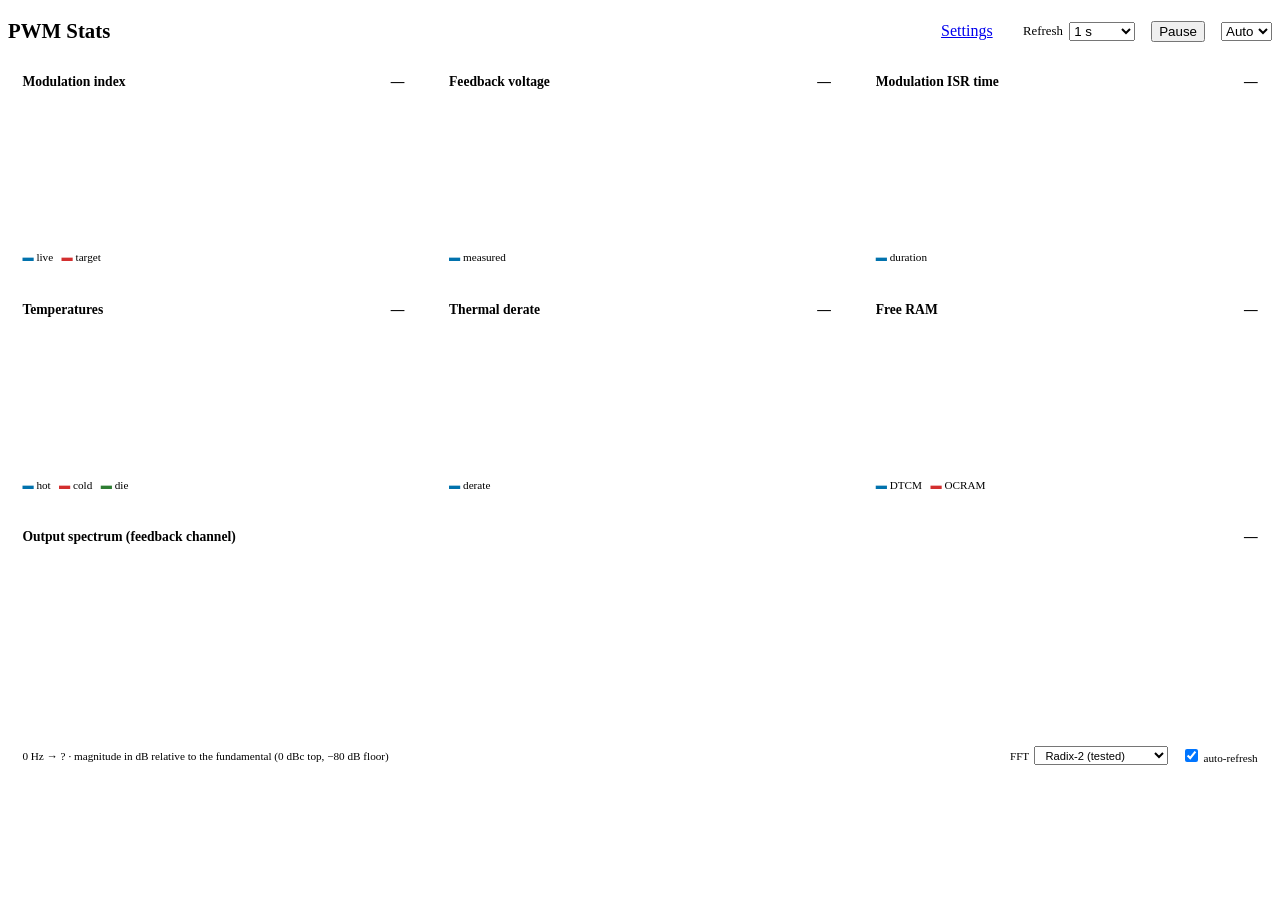
==== web/stats.html @ b6251cf4 "Selectable FFT engine: tested radix-2 (default) or CMSIS (fast) /api/spectrum gains an engine query " ====
<!DOCTYPE html>
<html lang="en">
<head>
<meta charset="utf-8">
<meta name="viewport" content="width=device-width, initial-scale=1">
<title>PWM Stats</title>
<link rel="stylesheet" href="/pico.min.css">
<style>
  body > main { padding-top: 0.5rem; }
  .topbar { display: flex; align-items: center; gap: 1rem; flex-wrap: wrap; margin-bottom: 1rem; }
  .topbar h1 { font-size: 1.3rem; margin: 0; flex: 1; }
  .topbar select, .topbar button { width: auto; margin: 0; }
  .charts { display: grid; grid-template-columns: repeat(auto-fit, minmax(340px, 1fr)); gap: 1rem; }
  .chart-card { border: 1px solid var(--pico-muted-border-color); border-radius: 8px; padding: 0.7rem 0.9rem; }
  .chart-card h2 { font-size: 0.85rem; margin: 0 0 0.4rem; display: flex; justify-content: space-between; }
  .chart-card h2 .now { font-variant-numeric: tabular-nums; font-weight: 600; }
  .chart-card canvas { width: 100%; height: 150px; display: block; }
  .legend { font-size: 0.7rem; color: var(--pico-muted-color); margin-top: 0.3rem; }
  .legend b { font-weight: 600; }
  #fault-banner { background: #c62828; color: #fff; padding: 0.5rem 1rem; border-radius: 8px;
                  margin-bottom: 1rem; display: none; font-weight: 600; }
</style>
</head>
<body>
<main class="container">
  <div class="topbar">
    <h1>PWM Stats</h1>
    <a href="/" role="button" class="secondary outline" style="width:auto;margin:0;padding:0.4rem 0.9rem">Settings</a>
    <label style="margin:0;display:flex;align-items:center;gap:0.4rem;font-size:0.8rem">Refresh
      <select id="rate">
        <option value="250">250 ms</option>
        <option value="500">500 ms</option>
        <option value="1000" selected>1 s</option>
        <option value="2000">2 s</option>
        <option value="5000">5 s</option>
        <option value="10000">10 s</option>
      </select>
    </label>
    <button id="pause" class="secondary outline">Pause</button>
    <select id="theme" title="Theme">
      <option value="auto">Auto</option><option value="light">Light</option><option value="dark">Dark</option>
    </select>
  </div>
  <div id="fault-banner">&#9888; FAULT TRIPPED &mdash; all PWM outputs disabled</div>
  <div class="charts" id="charts"></div>

  <div class="chart-card" style="margin-top:1rem">
    <h2><span>Output spectrum (feedback channel)</span><span class="now" id="spec-info">&mdash;</span></h2>
    <canvas id="spec-canvas" style="width:100%;height:190px;display:block"></canvas>
    <div class="legend" style="display:flex;justify-content:space-between;align-items:center;gap:1rem;flex-wrap:wrap">
      <span>0 Hz &rarr; <span id="spec-maxhz">?</span> &middot; magnitude in dB relative to the fundamental (0 dBc top, &minus;80 dB floor)</span>
      <span style="display:flex;align-items:center;gap:0.8rem">
        <label style="margin:0;display:flex;align-items:center;gap:0.3rem">FFT
          <select id="spec-engine" style="width:auto;margin:0;padding:0.1rem 1.6rem 0.1rem 0.4rem;font-size:0.7rem">
            <option value="portable">Radix-2 (tested)</option>
            <option value="cmsis">CMSIS (fast)</option>
          </select>
        </label>
        <label style="margin:0"><input type="checkbox" id="spec-auto" checked> auto-refresh</label>
      </span>
    </div>
  </div>

  <p class="legend" id="footer"></p>
</main>

<script>
"use strict";

const $ = (s) => document.querySelector(s);
const HISTORY = 300; // points kept per chart (5 min at 1s refresh)
const PALETTE = ["#0172ad", "#d32f2f", "#2e7d32", "#f9a825"];

// ---------------------------------------------------------------------------
// Minimal rolling time-series chart on a canvas (theme-aware, auto-scaled)
// ---------------------------------------------------------------------------
class Chart {
  constructor(host, title, unit, series, opts = {}) {
    this.unit = unit;
    this.series = series;
    this.min = opts.min;
    this.max = opts.max;
    this.fmt = opts.fmt || ((v) => v.toFixed(opts.decimals ?? 1));
    this.data = series.map(() => []);

    const card = document.createElement("div");
    card.className = "chart-card";
    card.innerHTML = `<h2><span>${title}</span><span class="now">&mdash;</span></h2>
      <canvas></canvas><div class="legend">${series
        .map((s, i) => `<b style="color:${PALETTE[i]}">&#9644;</b> ${s}`)
        .join(" &nbsp; ")}</div>`;
    host.appendChild(card);
    this.canvas = card.querySelector("canvas");
    this.nowEl = card.querySelector(".now");
  }

  push(values) {
    values.forEach((v, i) => {
      this.data[i].push(v);
      if (this.data[i].length > HISTORY) this.data[i].shift();
    });
    const latest = values.filter((v) => v !== null && isFinite(v));
    this.nowEl.textContent = latest.length
      ? latest.map((v) => this.fmt(v)).join(" / ") + " " + this.unit
      : "—";
    this.draw();
  }

  draw() {
    const c = this.canvas;
    const dpr = window.devicePixelRatio || 1;
    c.width = c.clientWidth * dpr;
    c.height = c.clientHeight * dpr;
    const ctx = c.getContext("2d");
    ctx.clearRect(0, 0, c.width, c.height);

    // Auto-scale over visible data unless pinned
    let lo = this.min, hi = this.max;
    if (lo === undefined || hi === undefined) {
      let dLo = Infinity, dHi = -Infinity;
      for (const s of this.data)
        for (const v of s)
          if (v !== null && isFinite(v)) { dLo = Math.min(dLo, v); dHi = Math.max(dHi, v); }
      if (!isFinite(dLo)) { dLo = 0; dHi = 1; }
      if (dLo === dHi) { dLo -= 1; dHi += 1; }
      const pad = (dHi - dLo) * 0.1;
      lo = this.min ?? dLo - pad;
      hi = this.max ?? dHi + pad;
    }

    const styles = getComputedStyle(document.documentElement);
    const grid = styles.getPropertyValue("--pico-muted-border-color").trim() || "#8884";
    const text = styles.getPropertyValue("--pico-muted-color").trim() || "#888";

    // Gridlines + labels
    ctx.strokeStyle = grid;
    ctx.fillStyle = text;
    ctx.font = `${10 * dpr}px sans-serif`;
    ctx.lineWidth = 1;
    for (let g = 0; g <= 2; g++) {
      const y = (c.height - 12 * dpr) * (g / 2) + 2 * dpr;
      ctx.beginPath(); ctx.moveTo(0, y); ctx.lineTo(c.width, y); ctx.stroke();
      const val = hi - ((hi - lo) * g) / 2;
      ctx.fillText(this.fmt(val), 3 * dpr, y + (g === 0 ? 10 : -3) * dpr);
    }

    // Series
    const yOf = (v) => 2 * dpr + (c.height - 14 * dpr) * (1 - (v - lo) / (hi - lo));
    this.data.forEach((serie, si) => {
      ctx.strokeStyle = PALETTE[si];
      ctx.lineWidth = 1.6 * dpr;
      ctx.beginPath();
      let pen = false;
      serie.forEach((v, i) => {
        if (v === null || !isFinite(v)) { pen = false; return; }
        const x = (i / (HISTORY - 1)) * c.width;
        pen ? ctx.lineTo(x, yOf(v)) : ctx.moveTo(x, yOf(v));
        pen = true;
      });
      ctx.stroke();
    });
  }
}

// ---------------------------------------------------------------------------
// Chart set
// ---------------------------------------------------------------------------
const host = $("#charts");
const chIndex = new Chart(host, "Modulation index", "", ["live", "target"], { decimals: 3, min: 0 });
const chFeedback = new Chart(host, "Feedback voltage", "mV", ["measured"], { decimals: 0, min: 0 });
const chIsr = new Chart(host, "Modulation ISR time", "µs", ["duration"], { decimals: 2, min: 0 });
const chTemp = new Chart(host, "Temperatures", "°C", ["hot", "cold", "die"], { decimals: 1 });
const chDerate = new Chart(host, "Thermal derate", "%", ["derate"], { decimals: 0, min: 0, max: 105 });
const chRam = new Chart(host, "Free RAM", "kB", ["DTCM", "OCRAM"], { decimals: 0, min: 0 });

const t = (deci) => (deci > -32768 ? deci / 10 : null);

function drawSpectrum(d) {
  const c = $("#spec-canvas");
  const dpr = window.devicePixelRatio || 1;
  c.width = c.clientWidth * dpr;
  c.height = c.clientHeight * dpr;
  const ctx = c.getContext("2d");
  ctx.clearRect(0, 0, c.width, c.height);

  const styles = getComputedStyle(document.documentElement);
  const grid = styles.getPropertyValue("--pico-muted-border-color").trim() || "#8884";
  const text = styles.getPropertyValue("--pico-muted-color").trim() || "#888";
  const color = styles.getPropertyValue("--pico-primary").trim() || "#0172ad";

  const FLOOR = -80; // dBc
  const yOf = (db) => (Math.min(0, Math.max(FLOOR, db)) / FLOOR) * (c.height - 12 * dpr) + 2 * dpr;

  ctx.strokeStyle = grid;
  ctx.fillStyle = text;
  ctx.font = `${10 * dpr}px sans-serif`;
  for (const db of [0, -20, -40, -60, -80]) {
    const y = yOf(db);
    ctx.beginPath(); ctx.moveTo(0, y); ctx.lineTo(c.width, y); ctx.stroke();
    ctx.fillText(db + " dB", 3 * dpr, y - 2 * dpr);
  }

  const n = d.mag.length;
  ctx.strokeStyle = color;
  ctx.lineWidth = 1.4 * dpr;
  ctx.beginPath();
  for (let i = 0; i < n; i++) {
    const db = d.mag[i] > 0 ? 20 * Math.log10(d.mag[i]) : FLOOR;
    const x = (i / (n - 1)) * c.width;
    i === 0 ? ctx.moveTo(x, yOf(db)) : ctx.lineTo(x, yOf(db));
  }
  ctx.stroke();

  $("#spec-maxhz").textContent = Math.round(d.binHz * n) + " Hz";
}

async function pollSpectrum() {
  if (!$("#spec-auto").checked) return;
  try {
    const engine = $("#spec-engine").value;
    const d = await (await fetch(`/api/spectrum?engine=${engine}`)).json();
    if (!d.available) {
      $("#spec-info").textContent = "capture not running";
      return;
    }
    $("#spec-info").textContent =
      `f₁ ${d.fundamentalHz.toFixed(1)} Hz · THD ${d.thdPercent.toFixed(2)} % · ` +
      `${d.computeMicros} µs (${d.engine})`;
    drawSpectrum(d);
  } catch (e) { /* next tick */ }
}
$("#spec-engine").value = localStorage.getItem("specEngine") || "portable";
$("#spec-engine").addEventListener("change", () => {
  localStorage.setItem("specEngine", $("#spec-engine").value);
  pollSpectrum();
});

let timer = null;
let paused = false;

async function poll() {
  try {
    const s = await (await fetch("/api/status")).json();
    chIndex.push([s.indexMilli / 1000, s.targetMilli / 1000]);
    chFeedback.push([s.feedbackMv ?? null]);
    chIsr.push([s.active ? s.isrCycles / 600 : null]);
    chTemp.push([t(s.hotDeciC), t(s.coldDeciC), t(s.chipDeciC)]);
    chDerate.push([s.derateMilli / 10]);
    chRam.push([s.dtcmFree / 1024, s.ocramFree / 1024]);
    $("#fault-banner").style.display = s.fault ? "block" : "none";
    pollSpectrum();
    const up = Math.floor(s.uptimeMs / 1000);
    $("#footer").textContent =
      `uptime ${Math.floor(up / 3600)}h ${Math.floor((up % 3600) / 60)}m ${up % 60}s · ` +
      `apply ${s.applyMicros} µs · f ${(s.modMilliHz / 1000).toFixed(3)} Hz · ` +
      `capture ${s.captureActive ? (s.captureFrozen ? "FROZEN" : "running") : "off"} · ` +
      `underruns ${s.streamUnderruns ?? 0} · fw ${s.version ?? "?"} · ` +
      `last reset: ${s.resetCause ?? "?"}${s.crash ? " (crash report at /api/crash)" : ""}`;
  } catch (e) { /* device busy; next tick */ }
}

function schedule() {
  clearInterval(timer);
  if (!paused) {
    poll();
    timer = setInterval(poll, Number($("#rate").value));
  }
}

$("#rate").value = localStorage.getItem("statsRate") || "1000";
$("#rate").addEventListener("change", () => {
  localStorage.setItem("statsRate", $("#rate").value);
  schedule();
});
$("#pause").addEventListener("click", () => {
  paused = !paused;
  $("#pause").textContent = paused ? "Resume" : "Pause";
  schedule();
});

// Shared theme preference with the settings page
const themeSel = $("#theme");
themeSel.value = localStorage.getItem("theme") || "auto";
function applyTheme() {
  const v = themeSel.value;
  if (v === "auto") document.documentElement.removeAttribute("data-theme");
  else document.documentElement.setAttribute("data-theme", v);
  localStorage.setItem("theme", v);
}
themeSel.addEventListener("change", applyTheme);
applyTheme();

schedule();
</script>
</body>
</html>
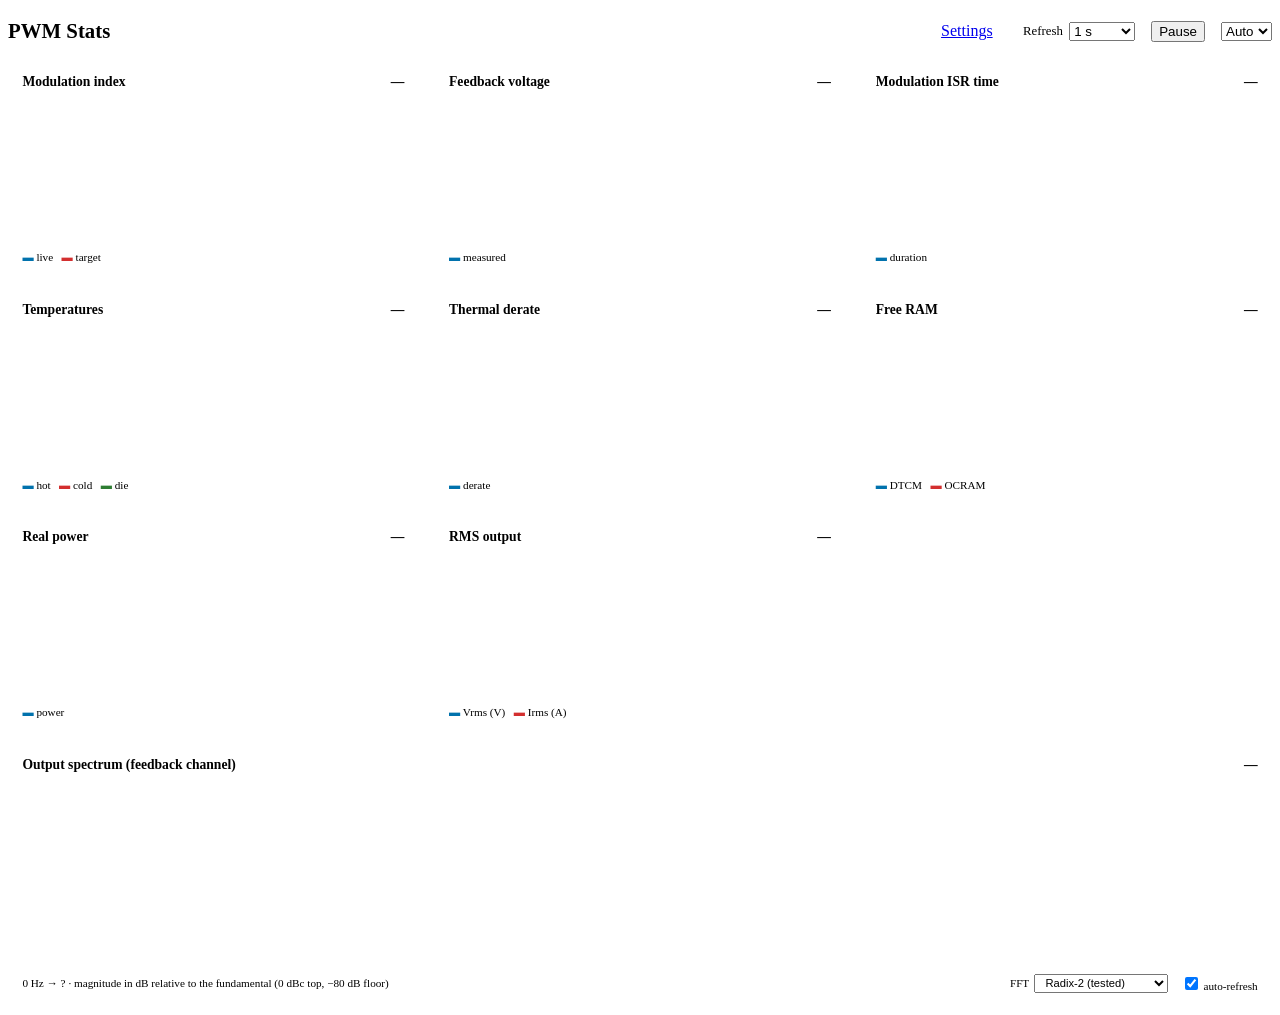
==== commit 71b1620a: "Dual-channel V+I power metering with energy accumulation - meter_math.h: pure conversion math (scale" ====
--- a/web/stats.html
+++ b/web/stats.html
@@ -172,6 +172,8 @@
 const chTemp = new Chart(host, "Temperatures", "°C", ["hot", "cold", "die"], { decimals: 1 });
 const chDerate = new Chart(host, "Thermal derate", "%", ["derate"], { decimals: 0, min: 0, max: 105 });
 const chRam = new Chart(host, "Free RAM", "kB", ["DTCM", "OCRAM"], { decimals: 0, min: 0 });
+const chPower = new Chart(host, "Real power", "W", ["power"], { decimals: 2 });
+const chRms = new Chart(host, "RMS output", "", ["Vrms (V)", "Irms (A)"], { decimals: 2, min: 0 });
 
 const t = (deci) => (deci > -32768 ? deci / 10 : null);
 
@@ -247,6 +249,8 @@
     chTemp.push([t(s.hotDeciC), t(s.coldDeciC), t(s.chipDeciC)]);
     chDerate.push([s.derateMilli / 10]);
     chRam.push([s.dtcmFree / 1024, s.ocramFree / 1024]);
+    chPower.push([s.meterActive ? s.powerMw / 1000 : null]);
+    chRms.push([s.meterActive ? s.vrmsMv / 1000 : null, s.meterActive ? s.irmsMa / 1000 : null]);
     $("#fault-banner").style.display = s.fault ? "block" : "none";
     pollSpectrum();
     const up = Math.floor(s.uptimeMs / 1000);
@@ -255,7 +259,10 @@
       `apply ${s.applyMicros} µs · f ${(s.modMilliHz / 1000).toFixed(3)} Hz · ` +
       `capture ${s.captureActive ? (s.captureFrozen ? "FROZEN" : "running") : "off"} · ` +
       `underruns ${s.streamUnderruns ?? 0} · fw ${s.version ?? "?"} · ` +
-      `last reset: ${s.resetCause ?? "?"}${s.crash ? " (crash report at /api/crash)" : ""}`;
+      `last reset: ${s.resetCause ?? "?"}${s.crash ? " (crash report at /api/crash)" : ""}` +
+      (s.meterActive
+        ? ` · PF ${(s.pfMilli / 1000).toFixed(2)} · energy ${(s.energyMwh / 1000).toFixed(2)} Wh`
+        : "");
   } catch (e) { /* device busy; next tick */ }
 }
 
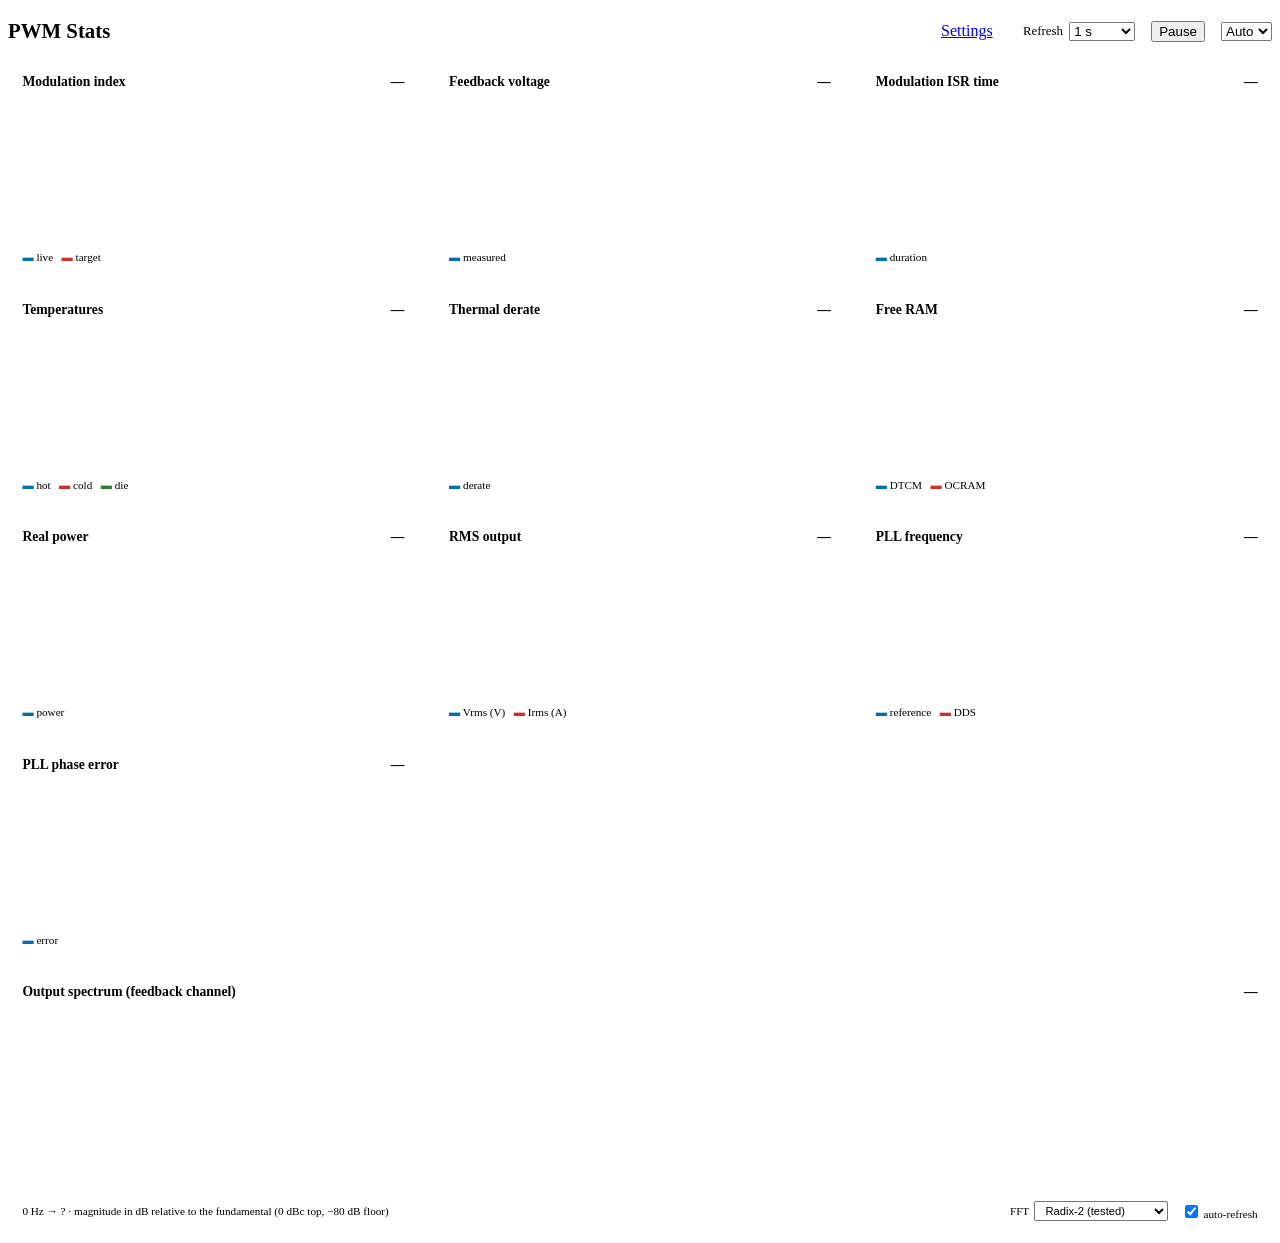
==== commit 21dda791: "Grid/reference PLL: lock the DDS fundamental to an external AC reference - pll_math.h: SOGI-QSG quad" ====
--- a/web/stats.html
+++ b/web/stats.html
@@ -174,6 +174,8 @@
 const chRam = new Chart(host, "Free RAM", "kB", ["DTCM", "OCRAM"], { decimals: 0, min: 0 });
 const chPower = new Chart(host, "Real power", "W", ["power"], { decimals: 2 });
 const chRms = new Chart(host, "RMS output", "", ["Vrms (V)", "Irms (A)"], { decimals: 2, min: 0 });
+const chPll = new Chart(host, "PLL frequency", "Hz", ["reference", "DDS"], { decimals: 3 });
+const chPllErr = new Chart(host, "PLL phase error", "°", ["error"], { decimals: 2 });
 
 const t = (deci) => (deci > -32768 ? deci / 10 : null);
 
@@ -251,6 +253,9 @@
     chRam.push([s.dtcmFree / 1024, s.ocramFree / 1024]);
     chPower.push([s.meterActive ? s.powerMw / 1000 : null]);
     chRms.push([s.meterActive ? s.vrmsMv / 1000 : null, s.meterActive ? s.irmsMa / 1000 : null]);
+    const pllLive = s.pllEnabled && (s.pllState === "locked" || s.pllState === "acquiring");
+    chPll.push([pllLive ? s.pllRefMilliHz / 1000 : null, s.pllEnabled ? s.modMilliHz / 1000 : null]);
+    chPllErr.push([pllLive ? s.pllPhaseErrCentiDeg / 100 : null]);
     $("#fault-banner").style.display = s.fault ? "block" : "none";
     pollSpectrum();
     const up = Math.floor(s.uptimeMs / 1000);
@@ -262,7 +267,8 @@
       `last reset: ${s.resetCause ?? "?"}${s.crash ? " (crash report at /api/crash)" : ""}` +
       (s.meterActive
         ? ` · PF ${(s.pfMilli / 1000).toFixed(2)} · energy ${(s.energyMwh / 1000).toFixed(2)} Wh`
-        : "");
+        : "") +
+      (s.pllEnabled ? ` · PLL ${s.pllState}` : "");
   } catch (e) { /* device busy; next tick */ }
 }
 
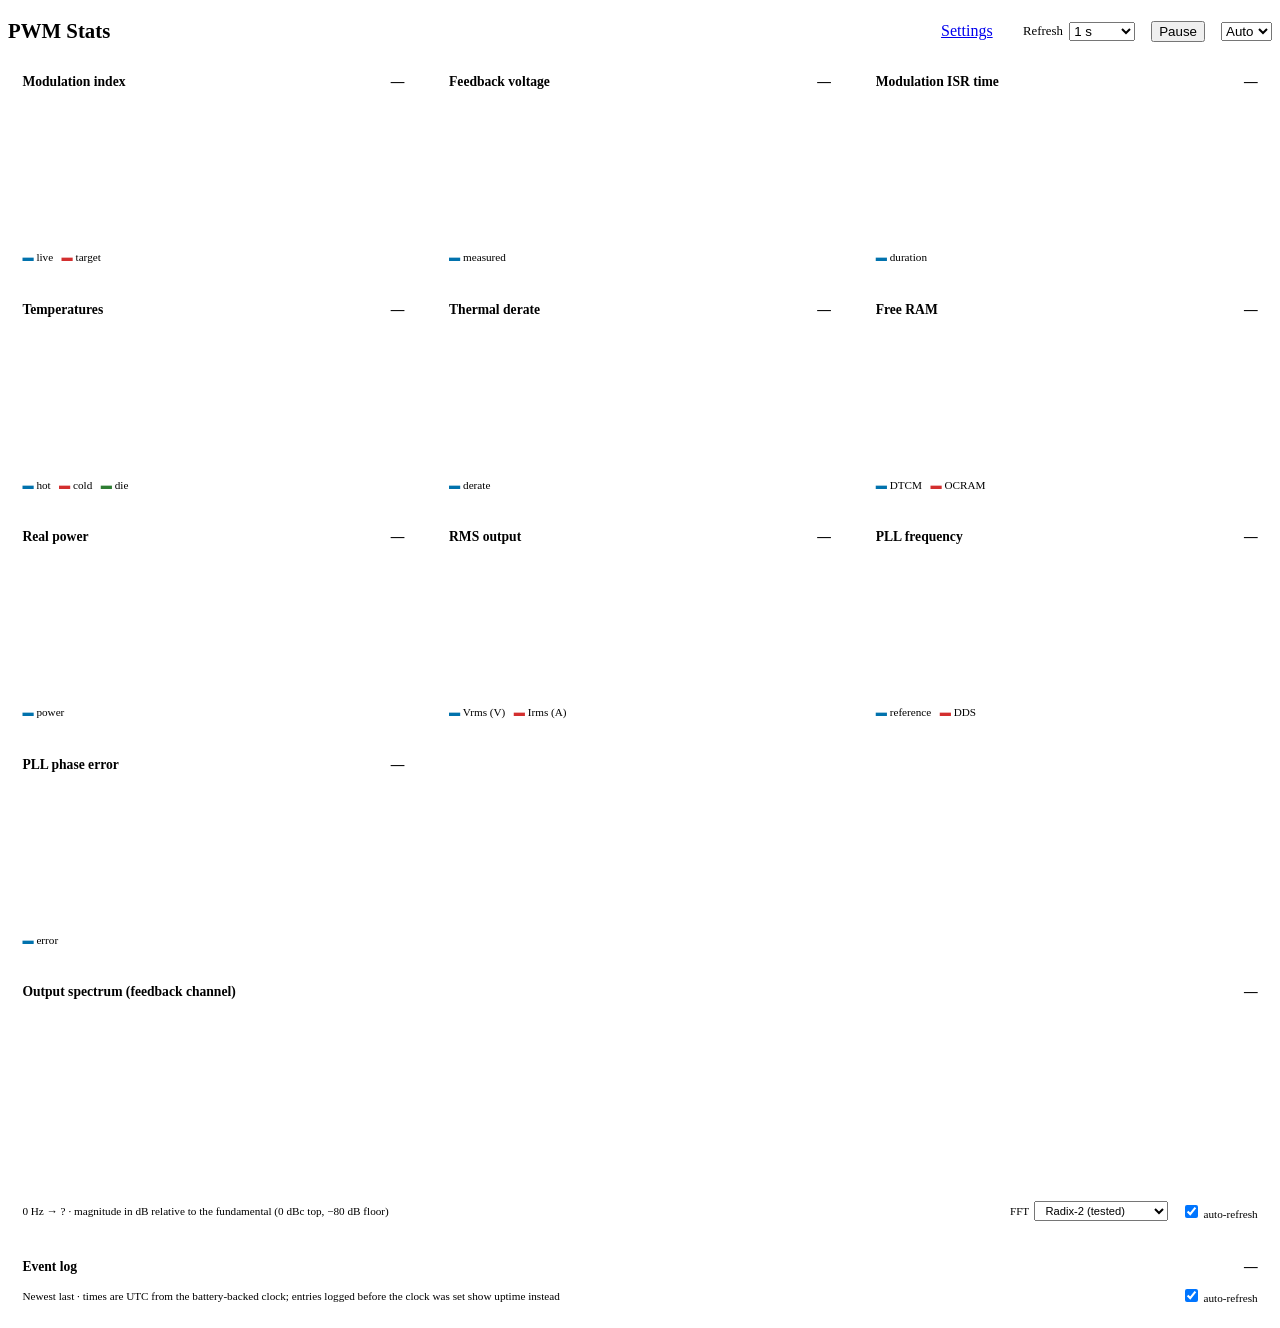
==== commit fbdc567a: "Event log endpoint with NTP-disciplined RTC Every writeLog() call is now retained in a timestamped 1" ====
--- a/web/stats.html
+++ b/web/stats.html
@@ -61,6 +61,15 @@
     </div>
   </div>
 
+  <div class="chart-card" style="margin-top:1rem">
+    <h2><span>Event log</span><span class="now" id="log-info">&mdash;</span></h2>
+    <div id="log-lines" style="font-family:ui-monospace,SFMono-Regular,Menlo,monospace;font-size:0.72rem;line-height:1.45;max-height:16rem;overflow-y:auto"></div>
+    <div class="legend" style="display:flex;justify-content:space-between;align-items:center;gap:1rem;flex-wrap:wrap">
+      <span>Newest last &middot; times are UTC from the battery-backed clock; entries logged before the clock was set show uptime instead</span>
+      <label style="margin:0"><input type="checkbox" id="log-auto" checked> auto-refresh</label>
+    </div>
+  </div>
+
   <p class="legend" id="footer"></p>
 </main>
 
@@ -258,6 +267,7 @@
     chPllErr.push([pllLive ? s.pllPhaseErrCentiDeg / 100 : null]);
     $("#fault-banner").style.display = s.fault ? "block" : "none";
     pollSpectrum();
+    pollLog();
     const up = Math.floor(s.uptimeMs / 1000);
     $("#footer").textContent =
       `uptime ${Math.floor(up / 3600)}h ${Math.floor((up % 3600) / 60)}m ${up % 60}s · ` +
@@ -272,6 +282,66 @@
   } catch (e) { /* device busy; next tick */ }
 }
 
+// Event log: poll with the last sequence number seen, so nothing repeats
+// and nothing is missed between refreshes
+let logCursor = 0;
+let logBootId = null;
+let logBusy = false;
+function fmtUptimeShort(ms) {
+  const s = Math.floor(ms / 1000);
+  return `+${Math.floor(s / 3600)}h${String(Math.floor((s % 3600) / 60)).padStart(2, "0")}m${String(s % 60).padStart(2, "0")}s`;
+}
+async function pollLog() {
+  if (!$("#log-auto").checked || logBusy) return; // one request in flight at a time
+  logBusy = true;
+  try {
+    const d = await (await fetch(`/api/log?since=${logCursor}`)).json();
+    const box = $("#log-lines");
+    // The device rebooted (OTA commit, watchdog, power cycle): sequence
+    // numbers restarted, so a retained cursor would silently match nothing
+    if (logBootId !== null && d.bootId !== logBootId) {
+      box.innerHTML = "";
+      logCursor = 0;
+      const r = document.createElement("div");
+      r.style.opacity = "0.6";
+      r.textContent = "— device restarted —";
+      box.appendChild(r);
+      logBusy = false;
+      return; // fetch the fresh log on the next tick
+    }
+    logBootId = d.bootId;
+    if (d.newest < logCursor) { // defensive: cursor ahead of the device
+      box.innerHTML = "";
+      logCursor = 0;
+      logBusy = false;
+      return;
+    }
+    const atBottom = box.scrollHeight - box.scrollTop - box.clientHeight < 24;
+    if (d.gap && (d.events || []).length) {
+      const g = document.createElement("div");
+      g.style.opacity = "0.6";
+      g.textContent = "… older entries dropped (log full)";
+      box.appendChild(g);
+    }
+    (d.events || []).forEach((e) => {
+      const row = document.createElement("div");
+      const when = e.time || fmtUptimeShort(e.uptimeMs);
+      row.textContent = `${when}  ${e.text}`;
+      if (e.level === "error") row.style.color = "#c62828";
+      else if (e.level === "warn") row.style.color = "#b26a00";
+      box.appendChild(row);
+      logCursor = e.seq;
+    });
+    while (box.childElementCount > 300) box.removeChild(box.firstChild);
+    if (atBottom) box.scrollTop = box.scrollHeight;
+    $("#log-info").textContent = d.ntpSynced
+      ? "NTP synced"
+      : (d.clockValid ? "RTC time (no NTP yet)" : "clock not set");
+  } catch (e) { /* device busy */ } finally {
+    logBusy = false;
+  }
+}
+
 function schedule() {
   clearInterval(timer);
   if (!paused) {
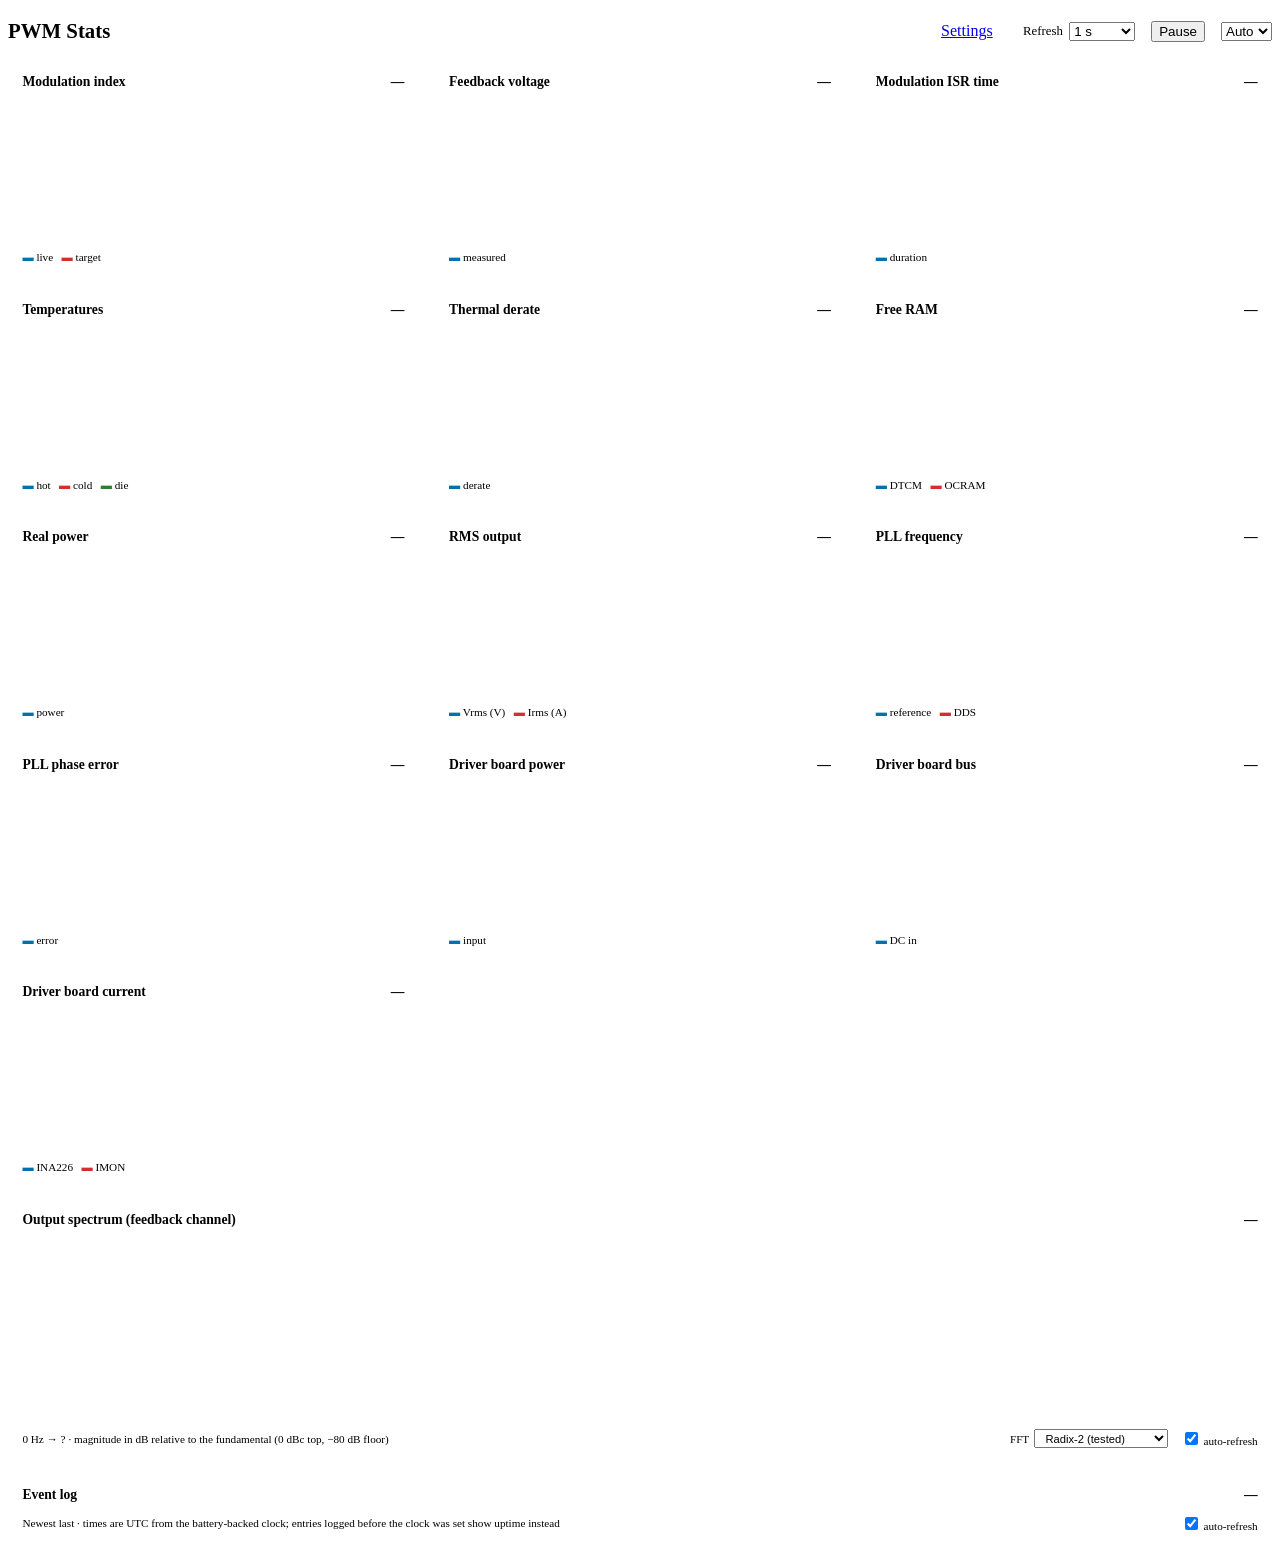
==== commit 71c4c1b0: "Add driver-board power monitor (INA226/Wire2, config-gated)" ====
--- a/web/stats.html
+++ b/web/stats.html
@@ -185,6 +185,9 @@
 const chRms = new Chart(host, "RMS output", "", ["Vrms (V)", "Irms (A)"], { decimals: 2, min: 0 });
 const chPll = new Chart(host, "PLL frequency", "Hz", ["reference", "DDS"], { decimals: 3 });
 const chPllErr = new Chart(host, "PLL phase error", "°", ["error"], { decimals: 2 });
+const chAuxPower = new Chart(host, "Driver board power", "W", ["input"], { decimals: 2, min: 0 });
+const chAuxBus = new Chart(host, "Driver board bus", "V", ["DC in"], { decimals: 2, min: 0 });
+const chAuxCurrent = new Chart(host, "Driver board current", "A", ["INA226", "IMON"], { decimals: 3, min: 0 });
 
 const t = (deci) => (deci > -32768 ? deci / 10 : null);
 
@@ -265,6 +268,11 @@
     const pllLive = s.pllEnabled && (s.pllState === "locked" || s.pllState === "acquiring");
     chPll.push([pllLive ? s.pllRefMilliHz / 1000 : null, s.pllEnabled ? s.modMilliHz / 1000 : null]);
     chPllErr.push([pllLive ? s.pllPhaseErrCentiDeg / 100 : null]);
+    const aux = s.auxMonEnabled && s.auxMonOnline;
+    chAuxPower.push([aux ? s.auxPowerMw / 1000 : null]);
+    chAuxBus.push([aux ? s.auxBusMv / 1000 : null]);
+    chAuxCurrent.push([aux ? s.auxCurrentMa / 1000 : null,
+                       aux && s.auxImonMa !== undefined ? s.auxImonMa / 1000 : null]);
     $("#fault-banner").style.display = s.fault ? "block" : "none";
     pollSpectrum();
     pollLog();
@@ -278,7 +286,16 @@
       (s.meterActive
         ? ` · PF ${(s.pfMilli / 1000).toFixed(2)} · energy ${(s.energyMwh / 1000).toFixed(2)} Wh`
         : "") +
-      (s.pllEnabled ? ` · PLL ${s.pllState}` : "");
+      (s.pllEnabled ? ` · PLL ${s.pllState}` : "") +
+      (s.auxMonEnabled
+        ? s.auxMonOnline
+          ? ` · driver board ${(s.auxEnergyMwh / 1000).toFixed(2)} Wh` +
+            (s.auxPgEfuse !== undefined || s.auxPgBuck !== undefined
+              ? ` PG ${(s.auxPgEfuse ?? true) && (s.auxPgBuck ?? true) ? "ok" : "MISSING"}`
+              : "") +
+            (s.auxAlert ? " OVERCURRENT ALERT" : "")
+          : " · driver board monitor OFFLINE"
+        : "");
   } catch (e) { /* device busy; next tick */ }
 }
 
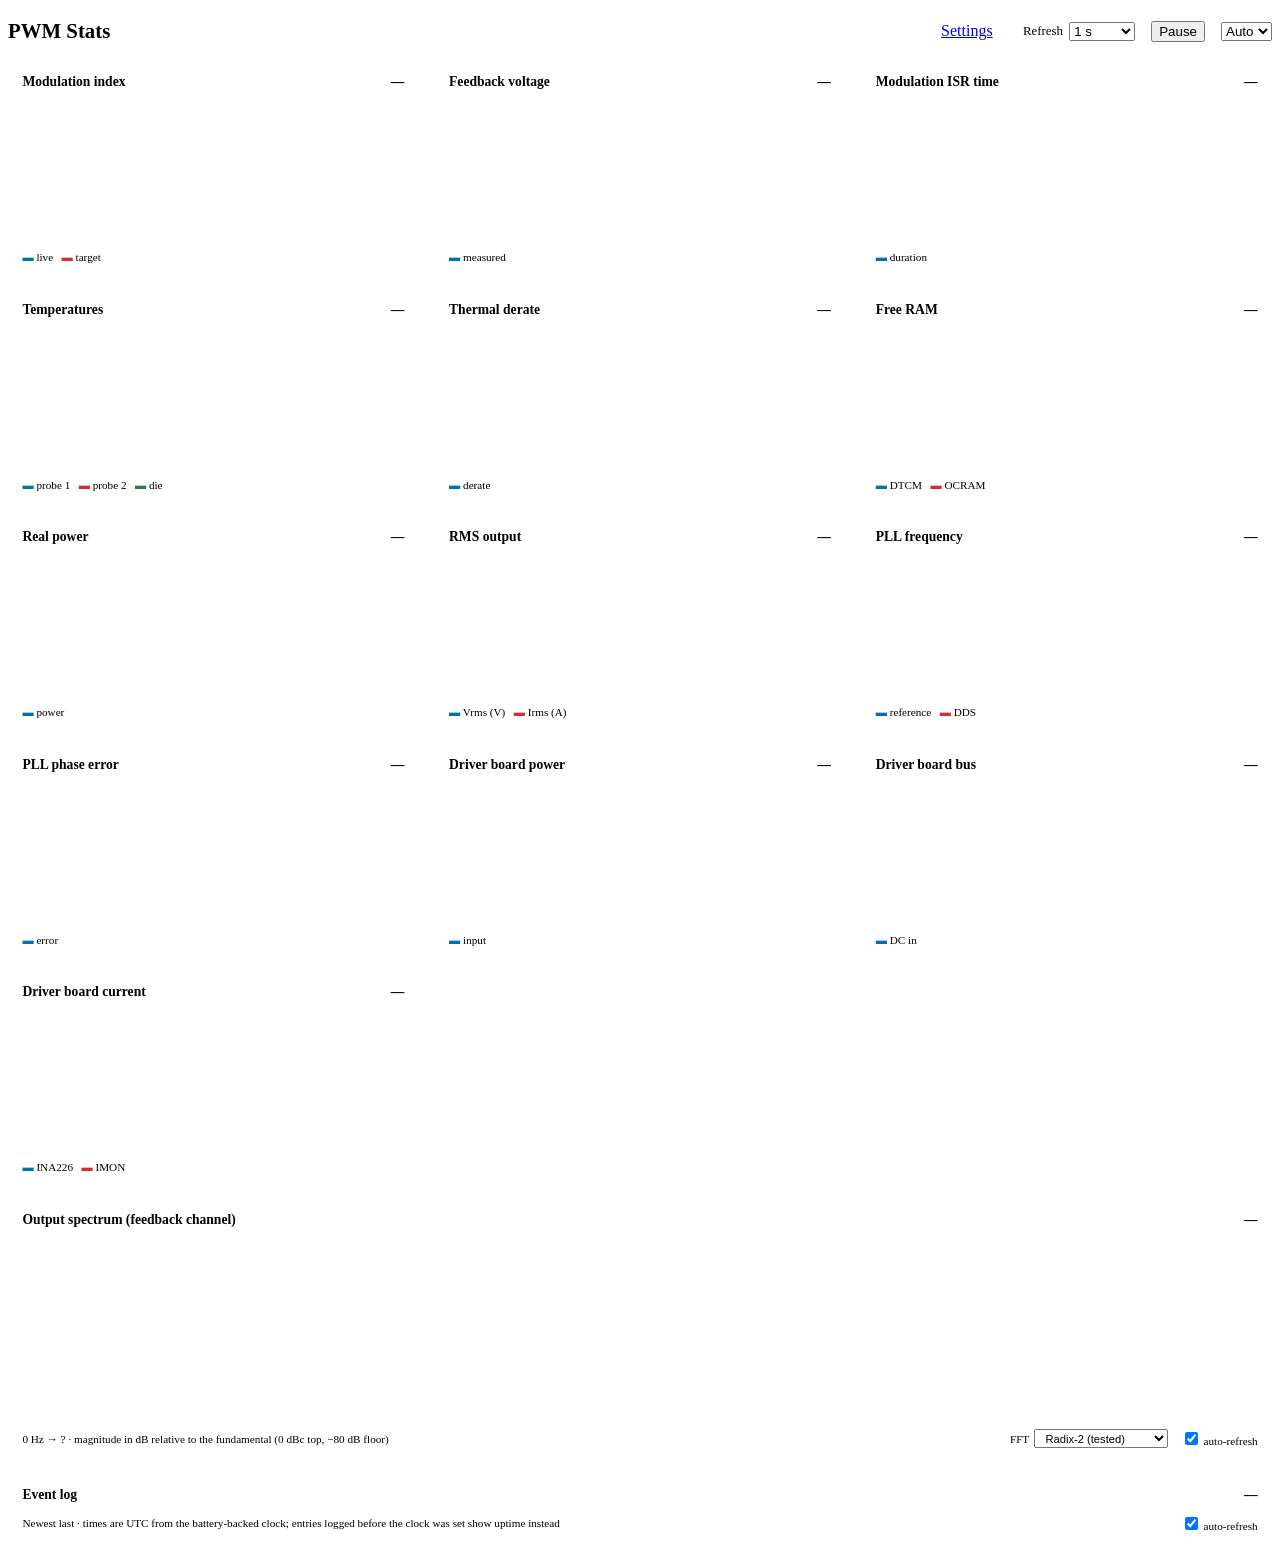
==== commit 69d63dd8: "Harden firmware for release review" ====
--- a/web/stats.html
+++ b/web/stats.html
@@ -80,6 +80,24 @@
 const HISTORY = 300; // points kept per chart (5 min at 1s refresh)
 const PALETTE = ["#0172ad", "#d32f2f", "#2e7d32", "#f9a825"];
 
+function authHeaders() {
+  const h = {};
+  const pin = sessionStorage.getItem("pin");
+  if (pin) h["X-Auth-Pin"] = pin;
+  return h;
+}
+
+async function apiGet(path) {
+  let r = await fetch(path, { headers: authHeaders() });
+  if (r.status === 401) {
+    const pin = prompt("Device access PIN required:");
+    if (pin === null) throw new Error("authentication cancelled");
+    sessionStorage.setItem("pin", pin);
+    r = await fetch(path, { headers: authHeaders() });
+  }
+  return r;
+}
+
 // ---------------------------------------------------------------------------
 // Minimal rolling time-series chart on a canvas (theme-aware, auto-scaled)
 // ---------------------------------------------------------------------------
@@ -178,7 +196,7 @@
 const chIndex = new Chart(host, "Modulation index", "", ["live", "target"], { decimals: 3, min: 0 });
 const chFeedback = new Chart(host, "Feedback voltage", "mV", ["measured"], { decimals: 0, min: 0 });
 const chIsr = new Chart(host, "Modulation ISR time", "µs", ["duration"], { decimals: 2, min: 0 });
-const chTemp = new Chart(host, "Temperatures", "°C", ["hot", "cold", "die"], { decimals: 1 });
+const chTemp = new Chart(host, "Temperatures", "°C", ["probe 1", "probe 2", "die"], { decimals: 1 });
 const chDerate = new Chart(host, "Thermal derate", "%", ["derate"], { decimals: 0, min: 0, max: 105 });
 const chRam = new Chart(host, "Free RAM", "kB", ["DTCM", "OCRAM"], { decimals: 0, min: 0 });
 const chPower = new Chart(host, "Real power", "W", ["power"], { decimals: 2 });
@@ -234,7 +252,7 @@
   if (!$("#spec-auto").checked) return;
   try {
     const engine = $("#spec-engine").value;
-    const d = await (await fetch(`/api/spectrum?engine=${engine}`)).json();
+    const d = await (await apiGet(`/api/spectrum?engine=${engine}`)).json();
     if (!d.available) {
       $("#spec-info").textContent = "capture not running";
       return;
@@ -256,7 +274,7 @@
 
 async function poll() {
   try {
-    const s = await (await fetch("/api/status")).json();
+    const s = await (await apiGet("/api/status")).json();
     chIndex.push([s.indexMilli / 1000, s.targetMilli / 1000]);
     chFeedback.push([s.feedbackMv ?? null]);
     chIsr.push([s.active ? s.isrCycles / 600 : null]);
@@ -312,7 +330,7 @@
   if (!$("#log-auto").checked || logBusy) return; // one request in flight at a time
   logBusy = true;
   try {
-    const d = await (await fetch(`/api/log?since=${logCursor}`)).json();
+    const d = await (await apiGet(`/api/log?since=${logCursor}`)).json();
     const box = $("#log-lines");
     // The device rebooted (OTA commit, watchdog, power cycle): sequence
     // numbers restarted, so a retained cursor would silently match nothing
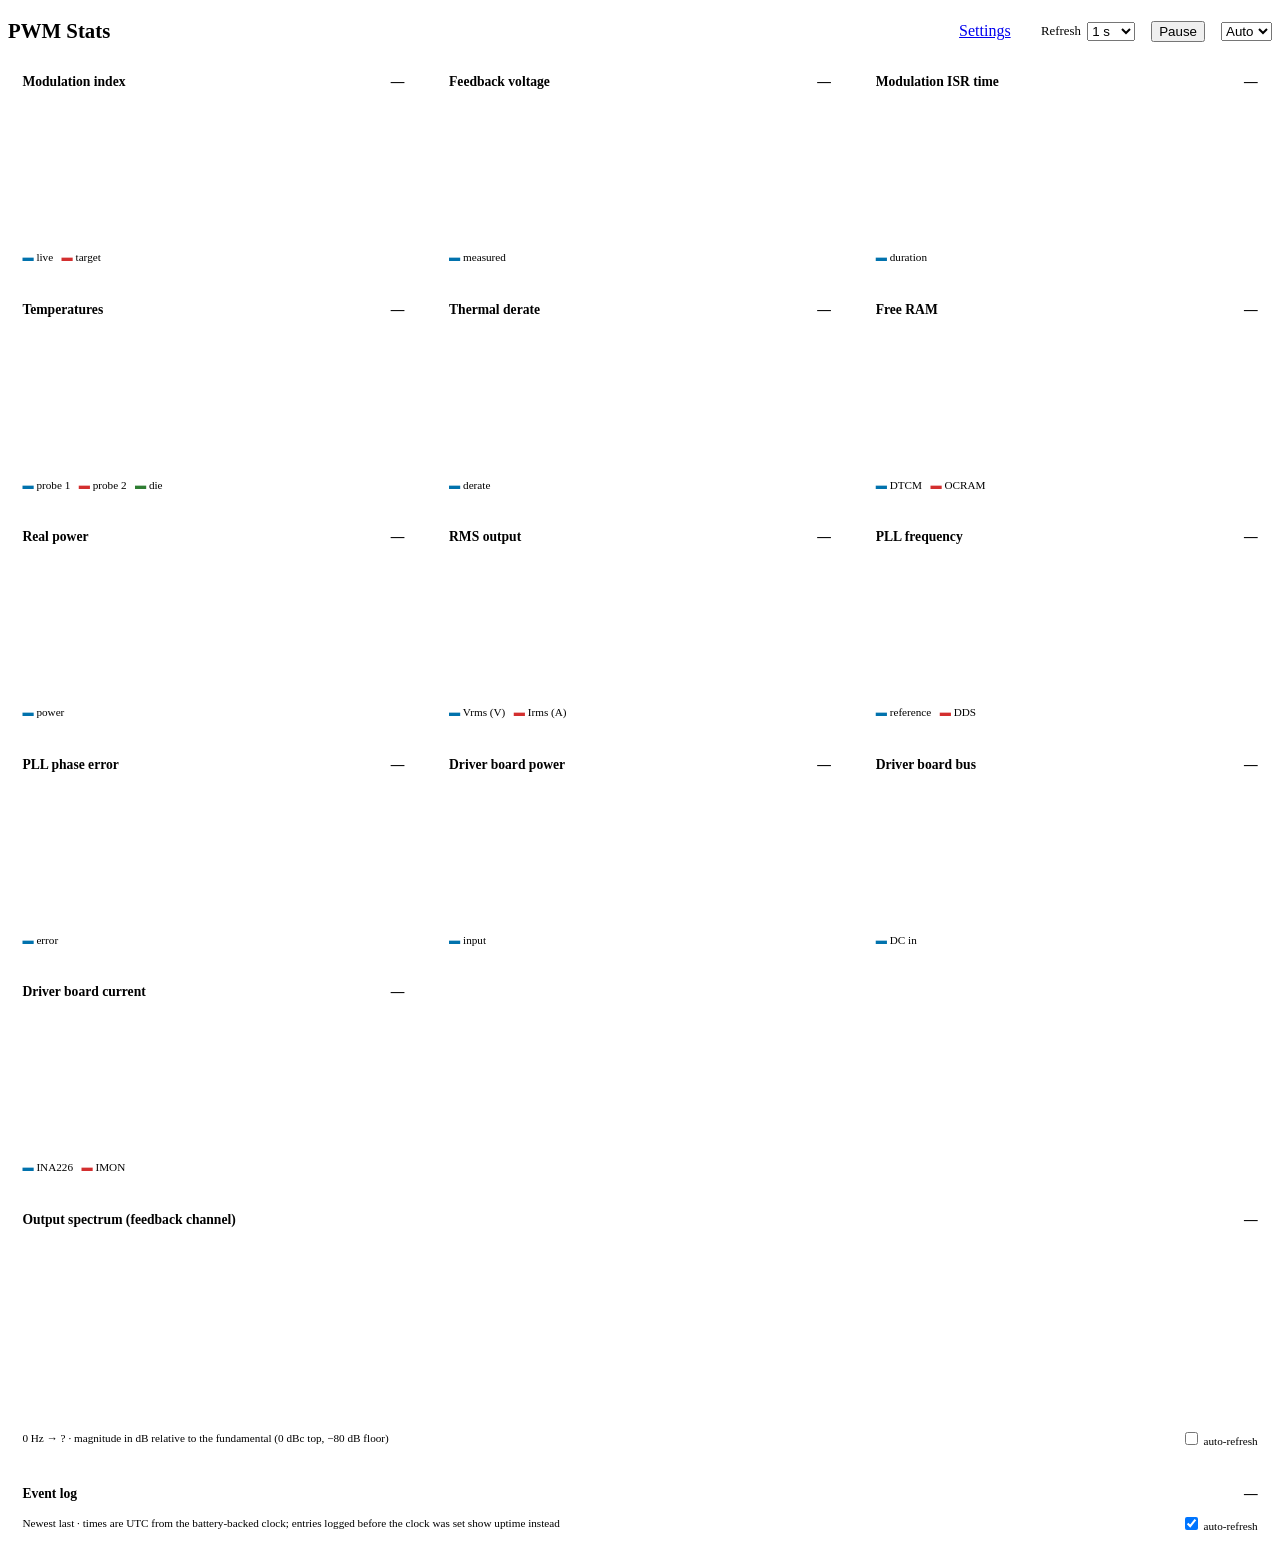
==== commit 8044881a: "Close adversarial-review fault, thermal, and spectrum races. Land fail-closed OUTEN commit, identity" ====
--- a/web/stats.html
+++ b/web/stats.html
@@ -28,8 +28,6 @@
     <a href="/" role="button" class="secondary outline" style="width:auto;margin:0;padding:0.4rem 0.9rem">Settings</a>
     <label style="margin:0;display:flex;align-items:center;gap:0.4rem;font-size:0.8rem">Refresh
       <select id="rate">
-        <option value="250">250 ms</option>
-        <option value="500">500 ms</option>
         <option value="1000" selected>1 s</option>
         <option value="2000">2 s</option>
         <option value="5000">5 s</option>
@@ -50,13 +48,7 @@
     <div class="legend" style="display:flex;justify-content:space-between;align-items:center;gap:1rem;flex-wrap:wrap">
       <span>0 Hz &rarr; <span id="spec-maxhz">?</span> &middot; magnitude in dB relative to the fundamental (0 dBc top, &minus;80 dB floor)</span>
       <span style="display:flex;align-items:center;gap:0.8rem">
-        <label style="margin:0;display:flex;align-items:center;gap:0.3rem">FFT
-          <select id="spec-engine" style="width:auto;margin:0;padding:0.1rem 1.6rem 0.1rem 0.4rem;font-size:0.7rem">
-            <option value="portable">Radix-2 (tested)</option>
-            <option value="cmsis">CMSIS (fast)</option>
-          </select>
-        </label>
-        <label style="margin:0"><input type="checkbox" id="spec-auto" checked> auto-refresh</label>
+        <label style="margin:0"><input type="checkbox" id="spec-auto"> auto-refresh</label>
       </span>
     </div>
   </div>
@@ -248,31 +240,49 @@
   $("#spec-maxhz").textContent = Math.round(d.binHz * n) + " Hz";
 }
 
+let specBusy = false;
+let lastSpecAt = 0;
 async function pollSpectrum() {
-  if (!$("#spec-auto").checked) return;
+  if (!$("#spec-auto").checked || specBusy) return;
+  if (Date.now() - lastSpecAt < 2000) return;
+  specBusy = true;
   try {
-    const engine = $("#spec-engine").value;
-    const d = await (await apiGet(`/api/spectrum?engine=${engine}`)).json();
-    if (!d.available) {
+    lastSpecAt = Date.now();
+    const buf = await (await apiGet("/api/spectrum?format=bin")).arrayBuffer();
+    const v = new DataView(buf);
+    if (v.byteLength < 32 || v.getUint32(0) !== 0x54454753 || v.getUint8(4) !== 1) {
+      throw new Error("spectrum"); // "TEGS" + version 1
+    }
+    const available = (v.getUint8(5) & 1) !== 0;
+    if (!available) {
       $("#spec-info").textContent = "capture not running";
       return;
     }
+    const binCount = v.getUint16(6, true);
+    const computeMicros = v.getUint32(16, true);
+    const binHz = v.getFloat32(20, true);
+    const fundamentalHz = v.getFloat32(24, true);
+    const thdPercent = v.getFloat32(28, true);
+    if (v.byteLength < 32 + binCount * 2) throw new Error("spectrum");
+    const mag = new Array(binCount);
+    for (let i = 0; i < binCount; i++)
+      mag[i] = v.getUint16(32 + i * 2, true) / 10000;
     $("#spec-info").textContent =
-      `f₁ ${d.fundamentalHz.toFixed(1)} Hz · THD ${d.thdPercent.toFixed(2)} % · ` +
-      `${d.computeMicros} µs (${d.engine})`;
-    drawSpectrum(d);
-  } catch (e) { /* next tick */ }
-}
-$("#spec-engine").value = localStorage.getItem("specEngine") || "portable";
-$("#spec-engine").addEventListener("change", () => {
-  localStorage.setItem("specEngine", $("#spec-engine").value);
-  pollSpectrum();
-});
+      `f₁ ${fundamentalHz.toFixed(1)} Hz · THD ${thdPercent.toFixed(2)} % · ` +
+      `${computeMicros} µs (portable)`;
+    drawSpectrum({ mag, binHz });
+  } catch (e) { /* next tick */ } finally {
+    specBusy = false;
+  }
+}
 
 let timer = null;
 let paused = false;
+let pollBusy = false;
 
 async function poll() {
+  if (pollBusy) return;
+  pollBusy = true;
   try {
     const s = await (await apiGet("/api/status")).json();
     chIndex.push([s.indexMilli / 1000, s.targetMilli / 1000]);
@@ -292,8 +302,8 @@
     chAuxCurrent.push([aux ? s.auxCurrentMa / 1000 : null,
                        aux && s.auxImonMa !== undefined ? s.auxImonMa / 1000 : null]);
     $("#fault-banner").style.display = s.fault ? "block" : "none";
-    pollSpectrum();
-    pollLog();
+    await pollLog();
+    await pollSpectrum();
     const up = Math.floor(s.uptimeMs / 1000);
     $("#footer").textContent =
       `uptime ${Math.floor(up / 3600)}h ${Math.floor((up % 3600) / 60)}m ${up % 60}s · ` +
@@ -314,7 +324,9 @@
             (s.auxAlert ? " OVERCURRENT ALERT" : "")
           : " · driver board monitor OFFLINE"
         : "");
-  } catch (e) { /* device busy; next tick */ }
+  } catch (e) { /* device busy; next tick */ } finally {
+    pollBusy = false;
+  }
 }
 
 // Event log: poll with the last sequence number seen, so nothing repeats
@@ -381,11 +393,14 @@
   clearInterval(timer);
   if (!paused) {
     poll();
-    timer = setInterval(poll, Number($("#rate").value));
-  }
-}
-
-$("#rate").value = localStorage.getItem("statsRate") || "1000";
+    timer = setInterval(poll, Math.max(1000, Number($("#rate").value) || 1000));
+  }
+}
+
+{
+  const stored = Number(localStorage.getItem("statsRate"));
+  $("#rate").value = String(Number.isFinite(stored) && stored >= 1000 ? stored : 1000);
+}
 $("#rate").addEventListener("change", () => {
   localStorage.setItem("statsRate", $("#rate").value);
   schedule();
